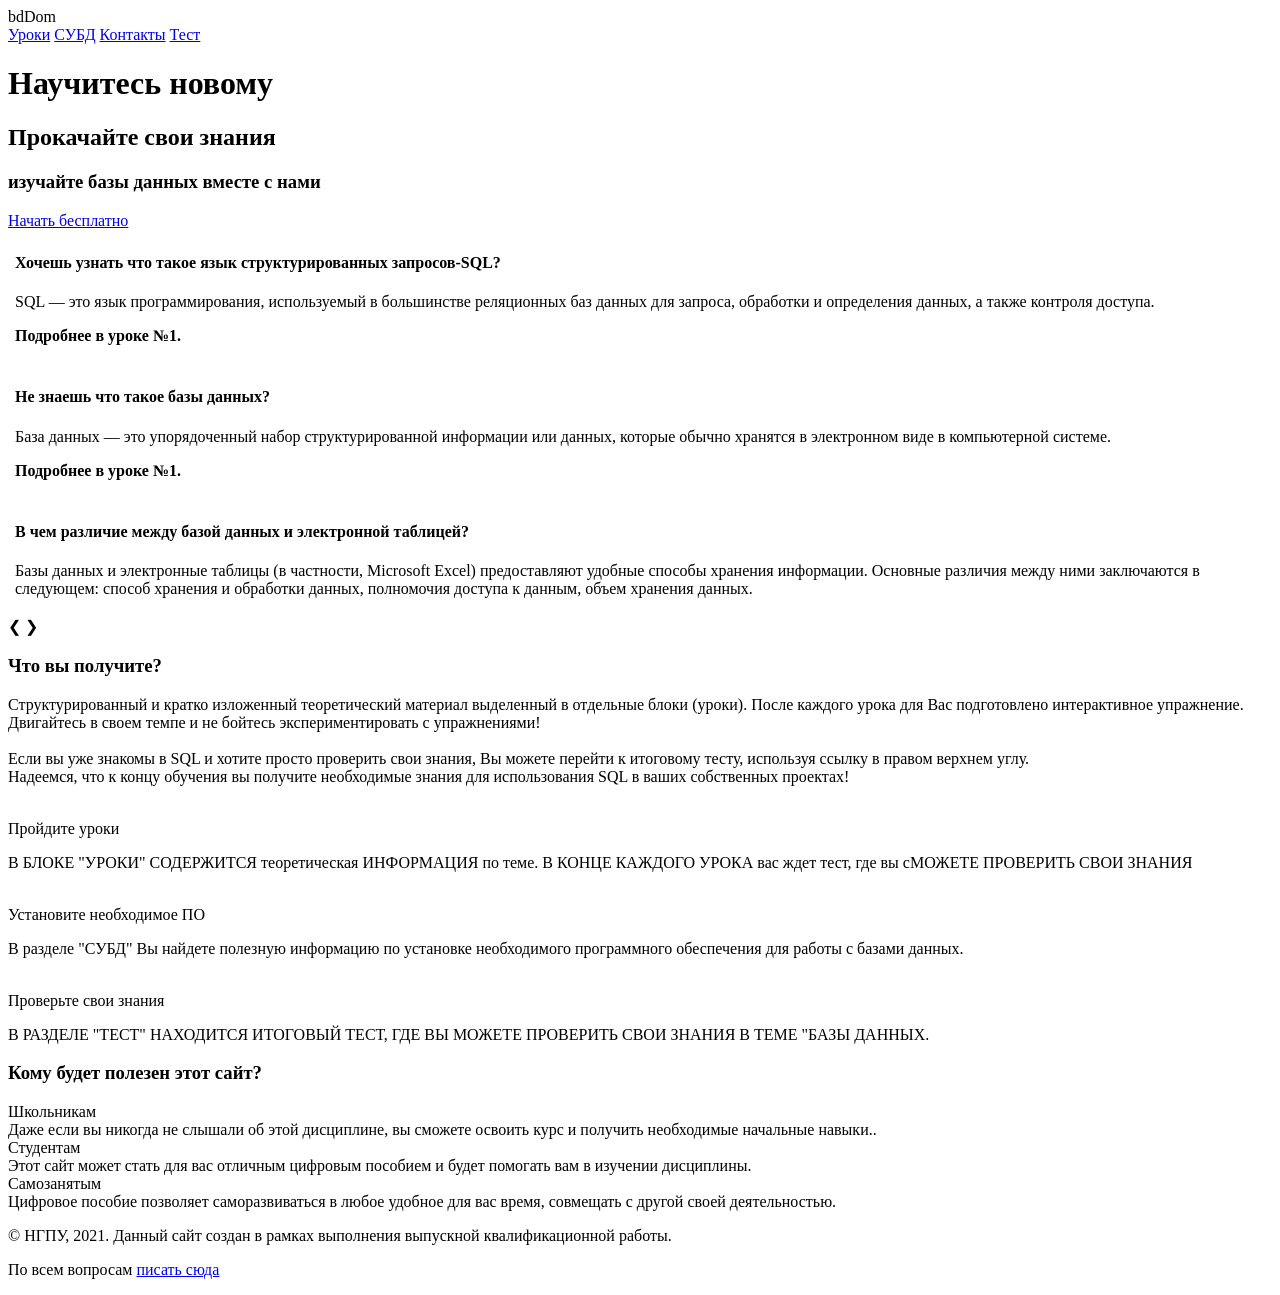
==== index.html @ ed6b68b7 "Add files via upload" ====
<!DOCTYPE html>
<html>
<head>
<meta name='viewport' content='width=device-width,initial-scale=1'/>

    <meta charset="UTF-8">
    <link rel="stylesheet" href="assets/css/style.css">
	    <link href="https://fonts.googleapis.com/css?family=Kaushan+Script|Montserrat:300i,400,700&amp;subset=cyrillic-ext" rel="stylesheet">

	
<script defer src="assets/js/chief-slider.js"></script>
    
    <title>bdDom</title>
	
</head>
<body>


<header class="header"id="header">
    <div class="containerr">
	<div class="header__logo" >bdDom</div>
         <nav class="nav">
		 		<a class="nav__link" href="../сайт/урок1.html">Уроки</a>
                <a class="nav__link " href="../сайт/subd.html">СУБД</a>
                <a class="nav__link" href="../сайт/kont.html">Контакты</a>
				<a class="btn" href="../сайт/test.html">Тест</a>
             </nav>
        </div>
    </div>
</header>

<div class="intro" id="intro">
    <div class="container">
        <div class="intro__inner">
            <h1 class="intro__title">Научитесь новому</h1>
			<h2 class="intro__title">Прокачайте свои знания</h2>
			<h3 class="intro__title">изучайте базы данных вместе с нами</h3>
	
  
	
  
</div>	
	
<div class="btn-prevv" >
  <a class "btn-prevvv" href="../сайт/subd.html">Начать бесплатно</a>		
	
</div>

</div>

</div>




<div class="slider">
  <div class="item">
		<table>
		<tbody>
		<tr>
		<td><img src="assets/images/SQL.jpg" alt=""></td>
		<td><h4><strong>Хочешь узнать что такое язык структурированных запросов-SQL?</strong></h4><p class = "Tems_text">  SQL — это язык программирования, используемый в большинстве реляционных баз данных для запроса, обработки и определения данных, а также контроля доступа. 
		</p> <p><strong>Подробнее в уроке №1. </p></strong></td>
		</tr>
		</tbody>
		</table>
  </div>
    <div class="item">
    <table>
		<tbody>
		<tr>
		<td><img src="assets/images/базы.jpg" alt=""></td>
		<td><h4><strong>Не знаешь что такое базы данных?</strong></h4><p class = "Tems_text">  База данных — это упорядоченный набор структурированной информации или данных, которые обычно хранятся в электронном виде в компьютерной системе. 
		</p> <p><strong>Подробнее в уроке №1. </p></strong></td> 
		</tr>
		</tbody>
		</table>
  </div>
   <div class="item">
    <table>
		<tbody>
		<tr>
		<td><img src="assets/images/табл.png" alt=""></td>
		<td><h4><strong>В чем различие между базой данных и электронной таблицей? </strong></h4>
		<p class = "Tems_text">  Базы данных и электронные таблицы (в частности, Microsoft Excel) предоставляют удобные способы хранения информации. Основные различия между ними заключаются в следующем:
		способ хранения и обработки данных,
		полномочия доступа к данным,
		объем хранения данных.

		</p></td>
		</tr>
		</tbody>
		</table>
  </div>

  <a class="previous" onclick="previousSlide()">&#10094;</a>
  <a class="next" onclick="nextSlide()">&#10095;</a>
</div>

  
<section class="section">
    <div class="container">
        <div class="section__header">
            <h3 id="#"class="section__title">Что вы получите?</h3>
                <div class="section__text">
                <p>
				Структурированный и кратко изложенный теоретический материал выделенный в отдельные блоки (уроки).
				После каждого урока для Вас подготовлено интерактивное упражнение.
				Двигайтесь в своем темпе и не бойтесь экспериментировать с упражнениями!<br> <br>
				Если вы уже знакомы в SQL и хотите просто проверить свои знания,
				Вы можете перейти к итоговому тесту, используя ссылку в правом верхнем углу.<br>
				Надеемся, что к концу обучения вы получите необходимые знания для использования SQL в ваших собственных проектах!</p>
            </div>
			
        </div>
		</section>
		        <div class="card">
                <div class="card__item">
                    <div class="card__inner">
                        <div class="card__img">
                            <img src="assets/images/about/1.jpg" alt="">
                        </div>
                        <div class="card__text">Пройдите уроки<p> В БЛОКЕ "УРОКИ" СОДЕРЖИТСЯ теоретическая ИНФОРМАЦИЯ по теме. В КОНЦЕ КАЖДОГО УРОКА вас ждет тест, где вы сМОЖЕТЕ ПРОВЕРИТЬ СВОИ ЗНАНИЯ</p></div>
                    </div>
                </div>

               

                <div class="card__item">
                    <div class="card__inner">
                        <div class="card__img">
                            <img src="assets/images/about/2.jpg" alt="">
                        </div>
                        <div class="card__text">Установите необходимое ПО<p> В разделе "СУБД" Вы найдете полезную информацию по установке необходимого программного обеспечения для работы с базами данных.</p></div>
                    </div>
                </div>
				 <div class="card__item">
                    <div class="card__inner">
                        <div class="card__img">
                            <img src="assets/images/about/3.jpg" alt="">
                        </div>
                        <div class="card__text">Проверьте свои знания <p>В РАЗДЕЛЕ "ТЕСТ" НАХОДИТСЯ ИТОГОВЫЙ ТЕСТ, ГДЕ ВЫ МОЖЕТЕ ПРОВЕРИТЬ СВОИ ЗНАНИЯ В ТЕМЕ "БАЗЫ ДАННЫХ.</p></div>
                    </div>
                </div>
            </div>

        </div>    
		
		     <section class="section">
				<div class="container">
					<div class="section__header">
						<h3 class="section__suptitle">Кому будет полезен этот сайт?</h3>
  </div>
            <div class="services">
                <div class="services__item  services__item--border">
                    <div class="services__title">Школьникам</div>
                    <div class="services__text">Даже если вы никогда не слышали об этой дисциплине, вы сможете освоить курс и получить необходимые начальные навыки..</div>
                </div>
                <div class="services__item  services__item--border">
                    <div class="services__title">Студентам</div>
                    <div class="services__text">Этот сайт может стать для вас отличным цифровым пособием и будет помогать вам в изучении дисциплины.</div>
                </div>
                <div class="services__item  services__item--border">
                    <div class="services__title">Самозанятым</div>
                    <div class="services__text">Цифровое пособие позволяет саморазвиваться в любое удобное для вас время, совмещать с другой своей деятельностью.</div>
               </div>
              			
            </div>

        </div>
    </section>
		
		
		
		<script src="https://ajax.googleapis.com/ajax/libs/jquery/3.3.1/jquery.min.js"></script>
<script type="text/javascript" src="https://cdn.jsdelivr.net/npm/slick-carousel@1.8.1/slick/slick.min.js"></script>
<script src="assets/js/app.js"></script>
	</body>			
	<div class="footer section">
  <div class="copyright">
    <p>© НГПУ, 2021. Данный сайт создан в рамках выполнения выпускной квалификационной работы.</p>
  </div>
 
    <form class="container">
	<p>По всем вопросам <a href="mailto:evulya_yakovlev@mail.ru">писать сюда</a></p>
      <div id= "t1">
    </form>
</div>
</html>
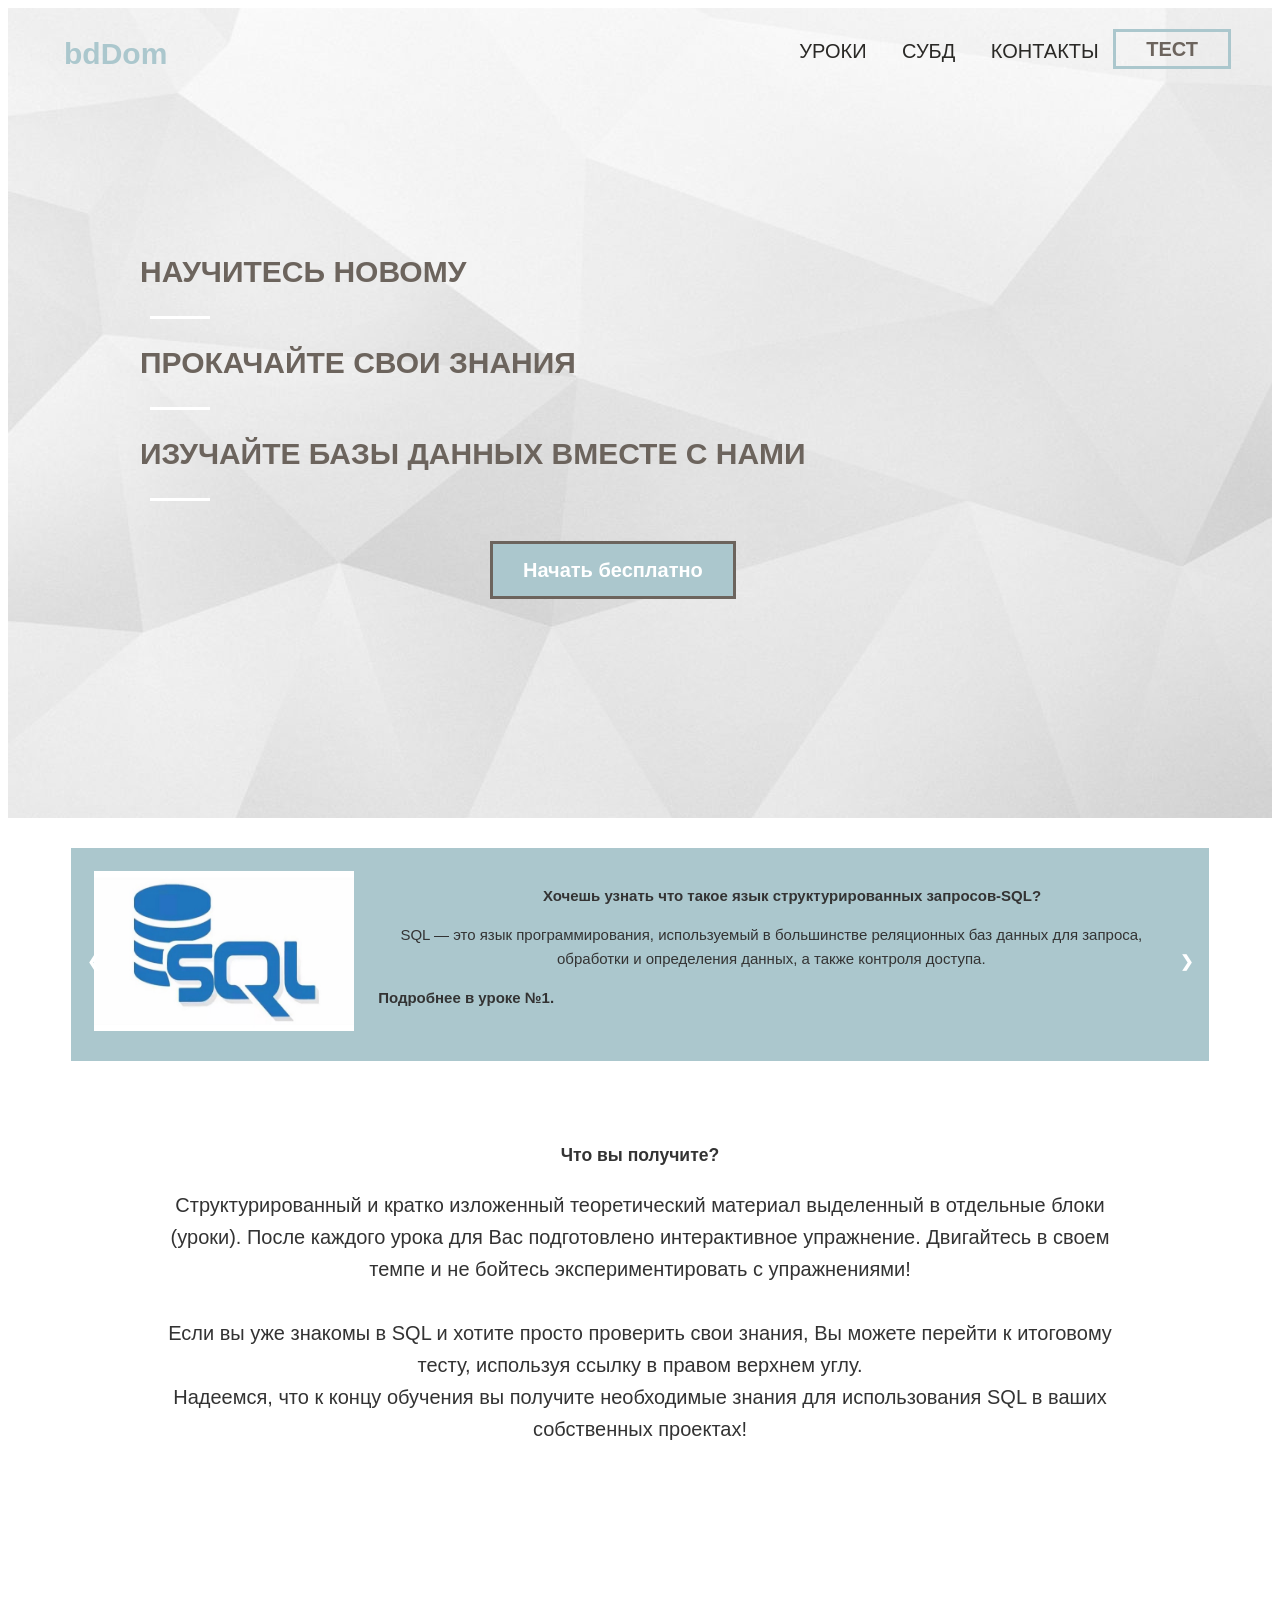
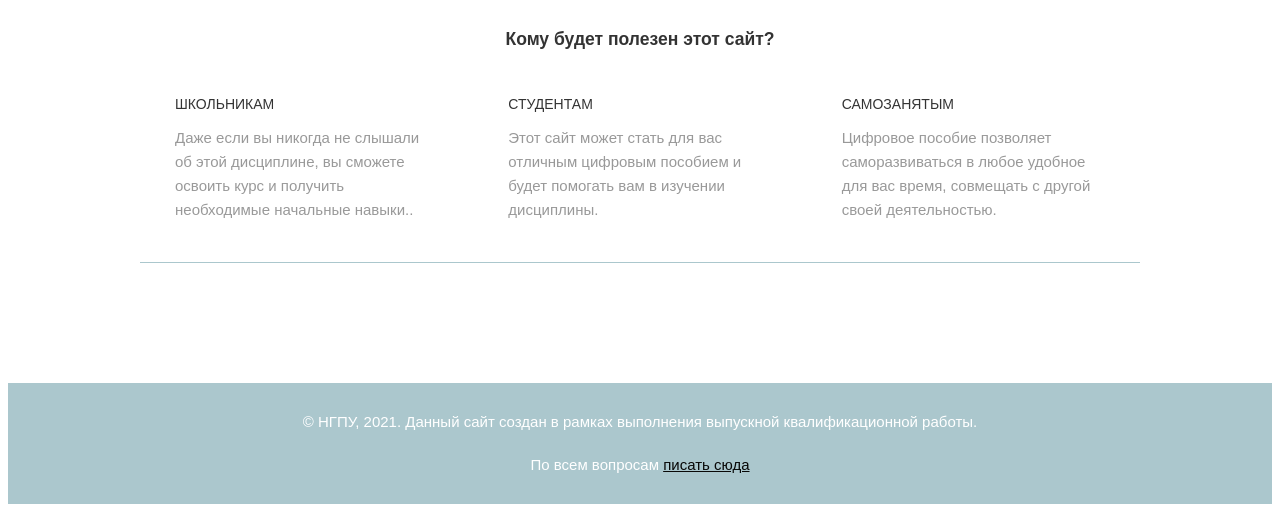
==== commit 67bdd382: "Add files via upload" ====
--- a/index.html
+++ b/index.html
@@ -4,11 +4,11 @@
 <meta name='viewport' content='width=device-width,initial-scale=1'/>
 
     <meta charset="UTF-8">
-    <link rel="stylesheet" href="assets/css/style.css">
+    <link rel="stylesheet" href="css/style.css">
 	    <link href="https://fonts.googleapis.com/css?family=Kaushan+Script|Montserrat:300i,400,700&amp;subset=cyrillic-ext" rel="stylesheet">
 
 	
-<script defer src="assets/js/chief-slider.js"></script>
+<script defer src="js/chief-slider.js"></script>
     
     <title>bdDom</title>
 	
@@ -20,10 +20,10 @@
     <div class="containerr">
 	<div class="header__logo" >bdDom</div>
          <nav class="nav">
-		 		<a class="nav__link" href="../сайт/урок1.html">Уроки</a>
-                <a class="nav__link " href="../сайт/subd.html">СУБД</a>
-                <a class="nav__link" href="../сайт/kont.html">Контакты</a>
-				<a class="btn" href="../сайт/test.html">Тест</a>
+		 		<a class="nav__link" href="урок1.html">Уроки</a>
+                <a class="nav__link " href="subd.html">СУБД</a>
+                <a class="nav__link" href="kont.html">Контакты</a>
+				<a class="btn" href="test.html">Тест</a>
              </nav>
         </div>
     </div>
@@ -42,7 +42,7 @@
 </div>	
 	
 <div class="btn-prevv" >
-  <a class "btn-prevvv" href="../сайт/subd.html">Начать бесплатно</a>		
+  <a class "btn-prevvv" href="subd.html">Начать бесплатно</a>		
 	
 </div>
 
@@ -58,7 +58,7 @@
 		<table>
 		<tbody>
 		<tr>
-		<td><img src="assets/images/SQL.jpg" alt=""></td>
+		<td><img src="images/SQL.jpg" alt=""></td>
 		<td><h4><strong>Хочешь узнать что такое язык структурированных запросов-SQL?</strong></h4><p class = "Tems_text">  SQL — это язык программирования, используемый в большинстве реляционных баз данных для запроса, обработки и определения данных, а также контроля доступа. 
 		</p> <p><strong>Подробнее в уроке №1. </p></strong></td>
 		</tr>
@@ -69,7 +69,7 @@
     <table>
 		<tbody>
 		<tr>
-		<td><img src="assets/images/базы.jpg" alt=""></td>
+		<td><img src="images/базы.jpg" alt=""></td>
 		<td><h4><strong>Не знаешь что такое базы данных?</strong></h4><p class = "Tems_text">  База данных — это упорядоченный набор структурированной информации или данных, которые обычно хранятся в электронном виде в компьютерной системе. 
 		</p> <p><strong>Подробнее в уроке №1. </p></strong></td> 
 		</tr>
@@ -80,7 +80,7 @@
     <table>
 		<tbody>
 		<tr>
-		<td><img src="assets/images/табл.png" alt=""></td>
+		<td><img src="images/табл.png" alt=""></td>
 		<td><h4><strong>В чем различие между базой данных и электронной таблицей? </strong></h4>
 		<p class = "Tems_text">  Базы данных и электронные таблицы (в частности, Microsoft Excel) предоставляют удобные способы хранения информации. Основные различия между ними заключаются в следующем:
 		способ хранения и обработки данных,
@@ -174,7 +174,7 @@
 		
 		<script src="https://ajax.googleapis.com/ajax/libs/jquery/3.3.1/jquery.min.js"></script>
 <script type="text/javascript" src="https://cdn.jsdelivr.net/npm/slick-carousel@1.8.1/slick/slick.min.js"></script>
-<script src="assets/js/app.js"></script>
+<script src="js/app.js"></script>
 	</body>			
 	<div class="footer section">
   <div class="copyright">
--- a/css/style.css
+++ b/css/style.css
@@ -0,0 +1,566 @@
+body {
+    font-family: 'Montserrat', sans-serif;                                        
+    font-size: 15px;                                                            
+    line-height: 1.6;                                                          
+    color: #333;                                                                  
+}
+
+*,
+*:before,                           
+*:after {
+    box-sizing: border-box;                  
+}
+
+h1, h2, h3, h4, h5, h6 {                            
+
+    margin: 0;
+}
+
+.container {
+    width: 100%;
+    max-width: 1000px;            
+    margin: 0 auto;                
+}
+
+
+
+
+.intro {
+    display: flex;
+    flex-direction: column;
+    justify-content: center;
+    width: 100%;
+    height: 100vh;                                                            
+    background: url("../images/clean.jpg") center no-repeat;
+  	margin-bottom: 30px;
+	margin-top:0px;
+	margin-left:0px;
+	animation-fill-mode: forwards;
+	animation-delay: 1s;
+	animation-duration: 1s;
+	animation-name: move;
+	animation-iteration-count: 1;
+	animation-timing-function: linear;
+	
+
+}  
+        
+		@keyframes move {
+	from {
+		height: 100vh;
+	}
+	to {
+		height: 90vh;
+	}
+}    
+    
+        
+	
+   
+    
+
+.intro__inner {
+    width: 100%;
+    max-width: 100%;
+    margin-left:0;
+	
+	
+   
+}
+
+.intro__title {
+    color: #6c645d;
+    font-size: 30px;
+    text-transform: uppercase;
+	margin: 40px;
+	margin: 20px 0 10px 0px;
+	margin-top: 20px;
+	text-align: left;
+	 
+}
+.intro__title:after {                                              
+    content: "";
+    display: block;
+    width: 60px;
+    height: 3px;
+    margin: 20px 0 10px 10px;
+    background-color: #fff;
+}
+
+.header__logo {
+    font-size: 30px;
+    font-weight: 700;
+    color: #abc7cd;
+	display: inline-block;
+	padding-left:5%;
+	padding-top:0px;
+	
+}
+
+
+
+.btn  {
+    display: inline-block;
+    vertical-align: top;
+    padding: 1px 30px;
+    border: 3px solid #abc7cd;
+	font-size: 20px;
+    font-weight: 600;
+    color: #6c645d;
+    text-decoration: none;
+    transition: background .1s linear, color .1s linear;
+	margin: -6px;
+	
+}
+.btn:hover {
+    background-color: #abc7cd;
+    color: #333;
+	margin-top: -5px;
+}
+.btn-prevv {
+	display: inline-block;
+    vertical-align: top;
+    padding: 10px 30px;
+    border: 3px solid #6c645d;
+	margin-top: 3%;
+    font-size: 20px;
+    font-weight: 600;
+    color: #6c645d;
+    background-color: #abc7cd;
+    color: #333;
+	transition: background .1s linear, color .1s linear;
+	margin-left: 35%;
+	justify-content: center;
+}
+.btn-prevv a{
+	text-decoration: none;
+	
+}
+.btn-prevv:hover{
+	margin-top: 2.9%;
+}
+
+
+.nav {
+    font-size: 20px;
+    text-transform: uppercase; 
+	position: absolute;
+    right: 55px;
+	margin-top: 5px;
+	display: inline-block;
+	 
+}
+
+.nav__link {
+    display: inline-block;
+    vertical-align: top;
+    margin: 0 15px;                                
+    position: relative;                              
+    color: #2a2926;
+    text-decoration: none;                    
+    transition: color .1s linear;                    
+		
+}
+
+.nav__link:after {                                    
+    content: "";
+    display: block;
+    width: 100%;
+    height: 3px;
+    background-color: #abc7cd;
+    opacity: 0;
+    position: absolute;                                       
+    top: 100%;                                                    
+    left: 0;
+    transition: opacity .1s linear;
+}
+
+.nav__link:hover {                                              
+    color: #abc7cd;
+}
+
+.nav__link:hover:after,                                                 
+.nav__link.active:after {
+    opacity: 1;
+}
+
+.nav__link.active {
+    color: #abc7cd;
+}
+
+a{
+ color: #fff;
+}
+a:hover{
+ text-decoration: none;
+}  
+.slider {
+	background-color:#abc7cd; 
+	position: relative;
+	margin: 0 5% ;
+	max-width: 1200px;
+}
+
+ .item img {
+    width: 300px;
+    height: 200px;
+	padding: 20px 20px;
+}
+
+.item td {
+	table-layout:fixed;
+	vertical-align: middle;
+	margin: 50px 50px;
+}
+
+.Tems_text{
+	text-align: center;
+	padding-right: 5%;
+}
+
+.item h4 {
+	text-align: center;
+}
+
+
+.slider .previous, .slider .next {
+    cursor: pointer;
+    position: absolute;
+    top: 50%;
+    width: auto;
+    margin-top: -22px;
+    padding: 16px;
+    color: white;
+    font-weight: bold;
+    font-size: 16px;
+    transition: 0.6s ease;
+    border-radius: 0 3px 3px 0;
+}
+.slider .next {
+    right: 0;
+    border-radius: 3px 0 0 3px;
+}
+.slider .previous:hover,
+.slider .next:hover {
+    background-color: rgba(0, 0, 0, 0.2);
+}
+
+.slider .item {
+    animation-name: fade;
+    animation-duration: 1.5s;
+}
+@keyframes fade {
+       from {
+        opacity: 0.4
+    }
+    to {
+        opacity: 1
+    }
+}
+
+.card {
+    margin: 0 5% ;
+	display: flex;
+    flex-wrap: wrap;
+    justify-content: space-between;
+	
+	
+}
+.card__img img {
+    display: block;
+    max-width: 100%;
+    height: auto;
+transition: opacity .1s linear;
+}
+
+.card__item {
+    width: 33.33333%;
+    padding: 0 15px;
+}
+
+.card__inner {
+    position: relative;
+    background-color: rgba(0,0,0,.1);
+}
+
+.card__inner:hover .card__img {
+    transform: translate3d(-10px, -10px, 0);
+}
+
+.card__inner:hover .card__img img {
+    opacity: .1;
+}
+
+.card__inner:hover .card__text {
+    opacity: 1;
+}
+
+.card__img {
+    background: linear-gradient(to bottom, #abc7cd, #abc7cd);
+
+    transition: transform .2s linear;
+}
+
+.card__text {
+    width: 90%;
+    color: #fff;
+    text-transform: uppercase;
+    font-weight: 700;
+    text-align: center;
+    opacity: 0;
+    position: absolute;
+    top: 50%;
+    left: 0;
+    z-index: 2;
+    transform: translate3d(0, -50%, 0);
+    transition: opacity .2s linear;
+	height:80%
+	
+}
+.card__text p {
+	font-size:100%;
+}
+
+
+
+
+
+
+.header {
+    width: 100%;
+    padding-top: 30px;
+    position: absolute;
+    top: 0;
+    left: 0;
+    right: 0;
+    z-index: 1000;
+}
+
+.header.fixed {
+    padding: 10px 0;
+
+    background: url("../images/clean.jpg") center no-repeat;
+    box-shadow: 0 3px 10px rgba(0, 0, 0, 0.2);
+
+    position: fixed;
+    top: 0;
+    left: 0;
+    right: 0;
+
+    transform: translate3d(0, 0, 0);
+}
+
+
+
+
+
+  
+
+
+.section {
+    padding: 80px 0;
+}
+.section__header {
+    width: 100%;
+    max-width: 950px;
+    margin: 0 auto;
+	margin-bottom: 10px;
+    text-align: center;
+}
+
+.section__text {
+    font-size: 20px;
+	    color: #333;
+}
+
+
+
+
+
+.services {
+    display: flex;
+    flex-wrap: wrap;
+}
+
+.services__title {
+    margin-bottom: 10px;
+
+    font-size: 14px;
+    color: #333;
+    text-transform: uppercase;
+}
+.section__suptitle{
+	margin-bottom: 40px;
+}
+.services__text {
+    font-size: 15px;
+    color: #999;
+}
+
+.services__item {
+    width: 33.33333%;
+    padding: 0 35px 40px 35px;
+    position: relative;
+    margin-bottom: 40px;
+}
+
+.services__item--border {
+    border-bottom: 1px solid #abc7cd;
+}
+
+.footer {
+background: #abc7cd;
+color: #fff;
+font-size: 100%;
+padding: 10px; 
+text-align: center;
+}
+.footer.section{
+	margin-right:0;
+}
+.footer a {
+color: #080807;
+}
+
+.footer a:hover {
+color: #fff;
+}
+.footer p {
+padding: 2px;
+text-align: center;
+}
+
+@media screen and (max-device-width: 450px) {
+.header {
+    font-size: 16px;
+	margin-right:5%;}
+	.header__logo {
+    font-size: 15px;}
+	.btn  {
+    font-size: 10px; padding: 1px 10px;
+	}
+	.nav {
+    font-size:10px;
+     right: 5%;
+	 margin-top: 2%;
+	 display: inline-block;}
+	 .nav__link {
+     vertical-align: top;
+	 margin: 0 5px;  }
+.intro { margin-top: 0; }
+.intro__title {
+    font-size: 16px;
+    text-transform: uppercase;
+	padding-left: 10%;
+}
+.intro__inner{ 
+padding-right: 15%;}
+.btn-prevv{ margin-top: 10%;margin-left:15%; }
+.item img {
+	display:none;
+	
+margin: 2px 2px;}
+.slider{ margin-right: 1%; }
+.services__text {
+    font-size: 10px;
+    color: #999;
+}
+.services__title {
+    margin-bottom: 10px;
+    font-size: 10px;
+    color: #333;
+    text-transform: uppercase;
+}
+.section{
+	margin-right: 5%;
+	
+}
+.section__suptitle{
+	vertical-align:center;
+	margin-left: 10%;
+}
+.services{
+	display: inline-block;
+	width: 100%;
+	
+    
+}
+.services__item {
+    width: 90%;
+    margin-left:10%;
+    position: relative;
+    margin-bottom: 40px;
+}
+.item img {
+    width: 0%;
+    height: 0%;
+	
+}
+.card {
+        margin-top: 50px;
+        justify-content: center;
+		padding: 10px 10px;
+		
+    }
+
+    .card__item {
+        width: 100%;
+        max-width: 410px;
+        margin-bottom: 30px;
+		
+    }
+	
+	
+
+    .card__item:last-child {
+        margin-bottom: 0;
+    }
+}
+@media screen and (max-device-width: 560px){
+.card__text  {
+	font-size:50%;
+}
+.nav{
+	font-size: 50%;
+}
+}
+@media screen and (max-device-width: 640px){
+.card__text {
+	font-size:90%;
+}
+.card__text{
+	height:100%;
+}
+}
+@media screen and (max-device-width: 740px) {
+	
+	.intro { margin-top: 0; margin-right:0; }
+	.sidenav a {font-size: 18px;}
+	.nav {
+	font-size: 90%;}
+	.card__text{
+	height:100%;font-size:90%;
+}
+}
+	
+@media screen and (max-device-width: 1024px) {
+	
+	.intro { margin-top: 0; margin-right:0; }
+	.card__text  {
+	font-size:90%;}
+	.card__text{
+	height:100%;}
+}
+@media screen and (max-device-width: 1036px) {
+	
+	.intro { margin-top: -13%; margin-right:0; }
+	.card__text  {
+	font-size:90%;}
+}
+
+
+
+
+
+
+
